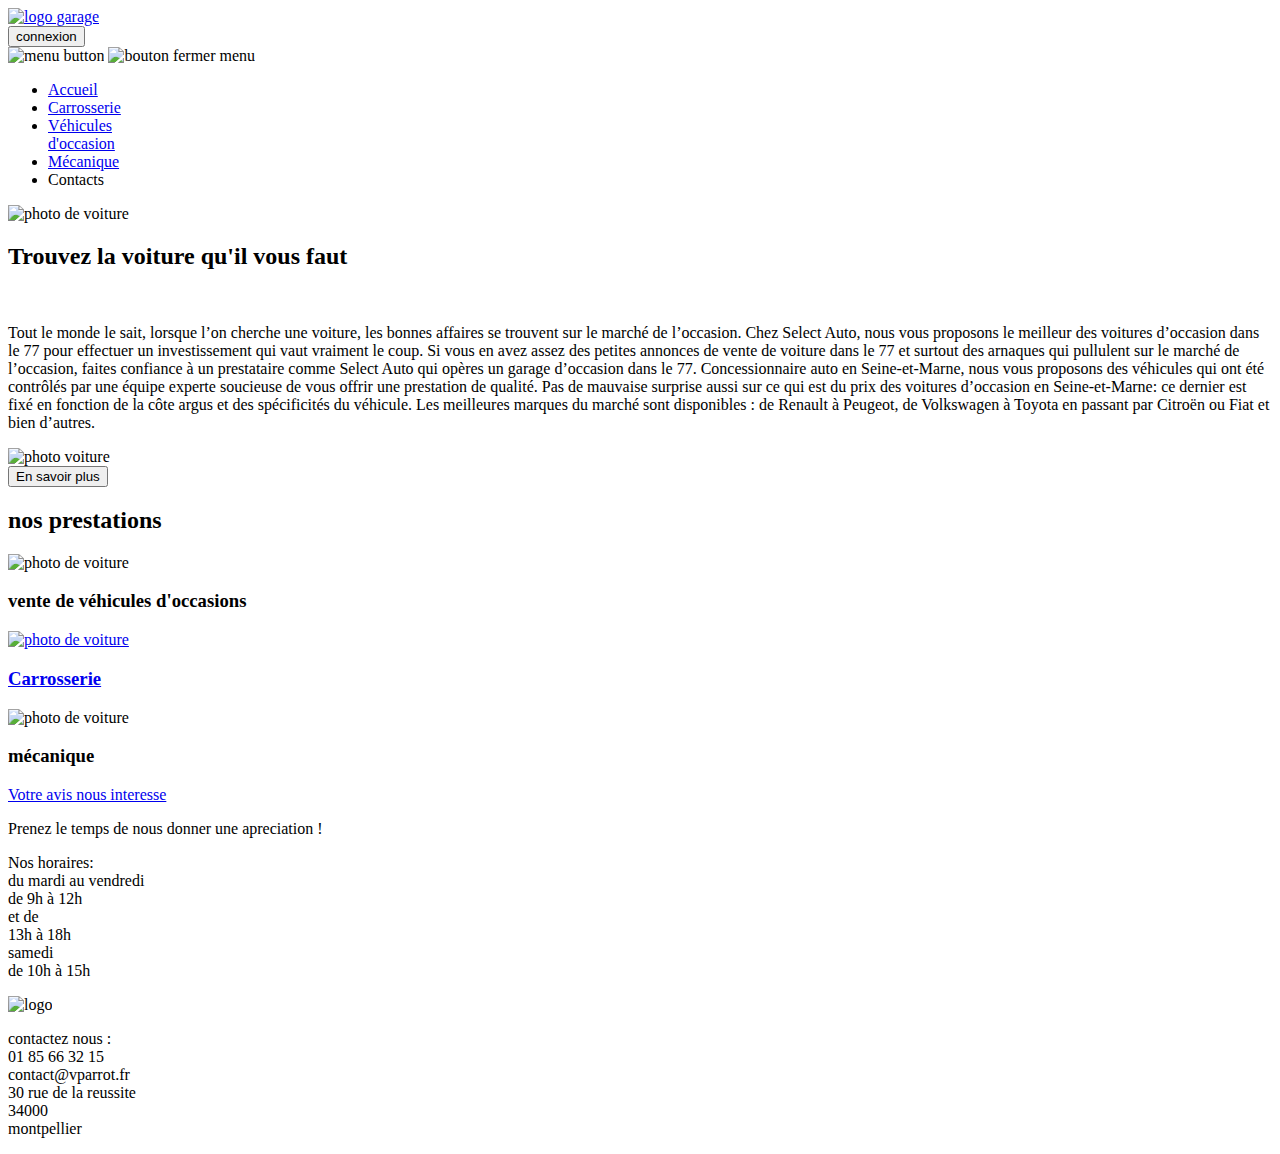
==== pages/index.html @ 4ce22640 "first commit late" ====
<!DOCTYPE html>
<html lang="fr">

<head>
    <meta charset="UTF-8">
    <meta http-equiv="X-UA-Compatible" content="IE=edge">
    <meta name="viewport" content="width=device-width, initial-scale=1.0">
    <link rel="shortcut icon" href="./image/Garage_V.parrot-removebg-preview.png" type="image/png">
    <link rel="stylesheet" href="https://cdnjs.cloudflare.com/ajax/libs/font-awesome/6.4.0/css/all.min.css"
        integrity="sha512-iecdLmaskl7CVkqkXNQ/ZH/XLlvWZOJyj7Yy7tcenmpD1ypASozpmT/E0iPtmFIB46ZmdtAc9eNBvH0H/ZpiBw=="
        crossorigin="anonymous" referrerpolicy="no-referrer" />
    <link rel="stylesheet" href="style.css">
    <title>Garagfe V.Parrot</title>
</head>

<body>
    <header class="header">
        <a href="./index.html"><img class="logo" src="./image/Garage_V.parrot-removebg-preview.png"
                alt="logo garage"></a>
        <div class="navbar">
            <a href="./connexion.html"><button class="connexion">connexion</button></a>
            <nav class="Le_menu">
                <div class="toggle">
                    <img src="./image/bars-solid.svg" alt="menu button" class="ouvrir">
                    <img src="./image/x-lg.svg" alt="bouton fermer menu" class="fermer">
                </div>
                <ul class="menu">
                    <li><a href="./index.html">Accueil</a></li>
                    <li><a href="./carrosserie.html">Carrosserie</a></li>
                    <li><a href="./vehicule-occasion.html"> Véhicules<br>d'occasion</a></li>
                    <li><a href="./mecanique.html">Mécanique</a></li>
                    <li><a id="scrollToDown">Contacts</a></li>
                </ul>
            </nav>
        </div>
    </header>
    <img src="./image/images (1).jpeg" alt="photo de voiture" class="img-top-pc">
    <main class="main">
        <section>
            <h2>Trouvez la voiture qu'il vous faut</h2> <br>
            <span class="trait"></span>
            <div class="texte">
                <p>Tout le monde le sait, lorsque l’on cherche une voiture, les bonnes affaires se trouvent sur le
                    marché de
                    l’occasion.
                    Chez Select Auto, nous vous proposons le meilleur des voitures d’occasion dans le 77 pour effectuer
                    un
                    investissement
                    qui vaut vraiment le coup. Si vous en avez assez des petites annonces de vente de voiture dans le 77
                    et
                    surtout des
                    arnaques qui pullulent sur le marché de l’occasion, faites confiance à un prestataire comme Select
                    Auto
                    qui opères un
                    garage d’occasion dans le 77. Concessionnaire auto en Seine-et-Marne, nous vous proposons des
                    véhicules
                    qui ont été
                    contrôlés par une équipe experte soucieuse de vous offrir une prestation de qualité.
                    Pas de mauvaise surprise aussi sur ce qui est du prix des voitures d’occasion en Seine-et-Marne: ce
                    dernier est fixé en
                    fonction de la côte argus et des spécificités du véhicule. Les meilleures marques du marché sont
                    disponibles : de
                    Renault à Peugeot, de Volkswagen à Toyota en passant par Citroën ou Fiat et bien d’autres.</p>
                <img src="./image/images (2).jpeg" alt="photo voiture">
            </div>
            <button class="btn2">En savoir plus</button>
        </section>
        <section class="bg-blk">
            <h2>nos prestations</h2>
            <div class="container">
                <div class="card">
                    <img src="./image/images (2).jpeg" alt="photo de voiture">
                    <div class="card-body">
                        <h3 class="card-title">vente de véhicules d'occasions</h3>
                    </div>
                </div>

                <div class="card">
                    <a href="./carrosserie.html"> <img src="./image/téléchargement (1).jpeg" alt="photo de voiture">
                        <div class="card-body">
                            <h3 class="card-title">Carrosserie</h3>
                        </div>
                    </a>
                </div>

                <div class="card">
                    <img src="./image/mecanique.jpeg" alt="photo de voiture">
                    <div class="card-body">
                        <h3 class="card-title">mécanique</h3>
                    </div>
                </div>

            </div>
        </section>
        <section class="bg-blc">
            <div class="avis">
                <a href="./avis.html">Votre avis nous interesse</a>
                <p>Prenez le temps de nous donner une apreciation !</p>
            </div>
        </section>
    </main>
    <footer>
        <div class="bg-blk footer">
            <p>Nos horaires: <br>
                du mardi au vendredi <br>
                de 9h à 12h <br> et de <br> 13h à 18h <br>samedi <br>de 10h à 15h</p>
            <div class="trait2"></div>
            <img src="./image/Garage_V.parrot-removebg-preview.png" alt="logo">
            <p>contactez nous : <br>01 85 66 32 15 <br>contact@vparrot.fr <br>30 rue de la reussite <br>34000
                <br>montpellier
            </p>
        </div>
    </footer>

    <script src="./script.js"></script>

</body>

</html>
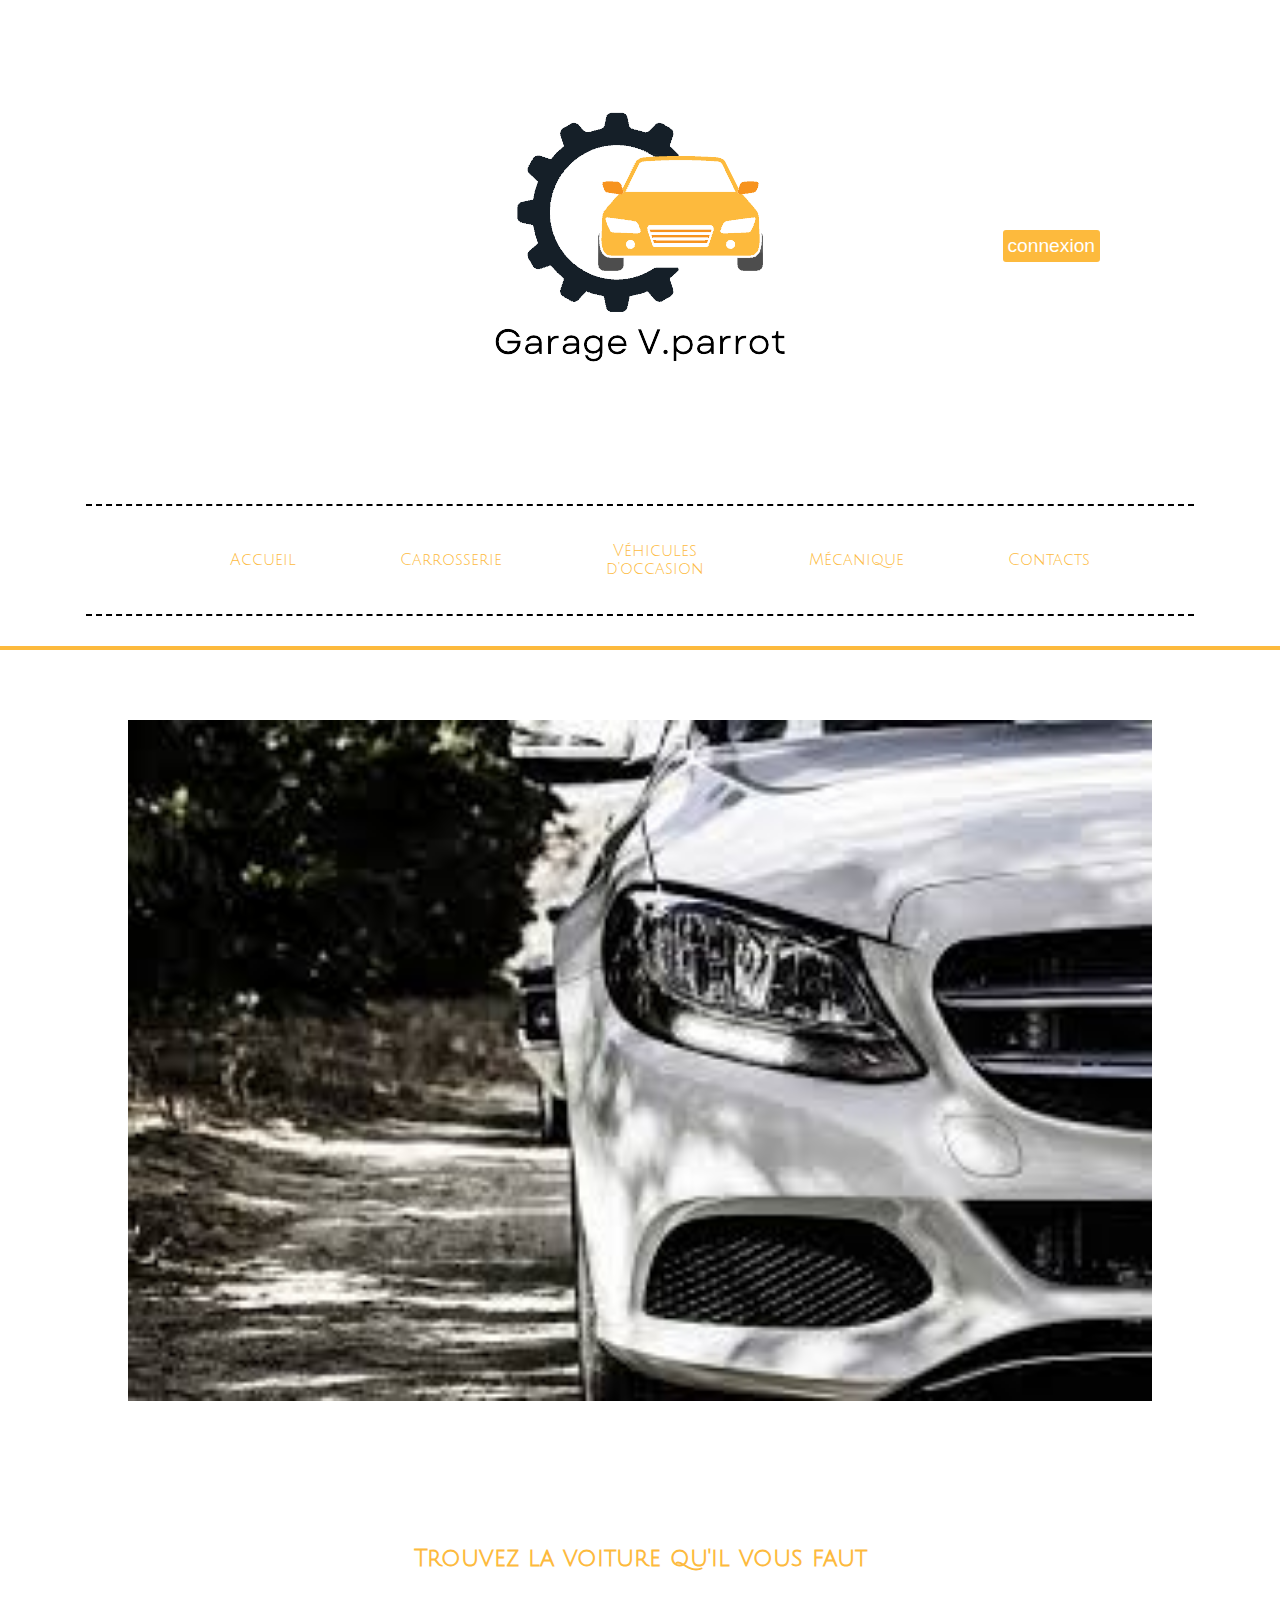
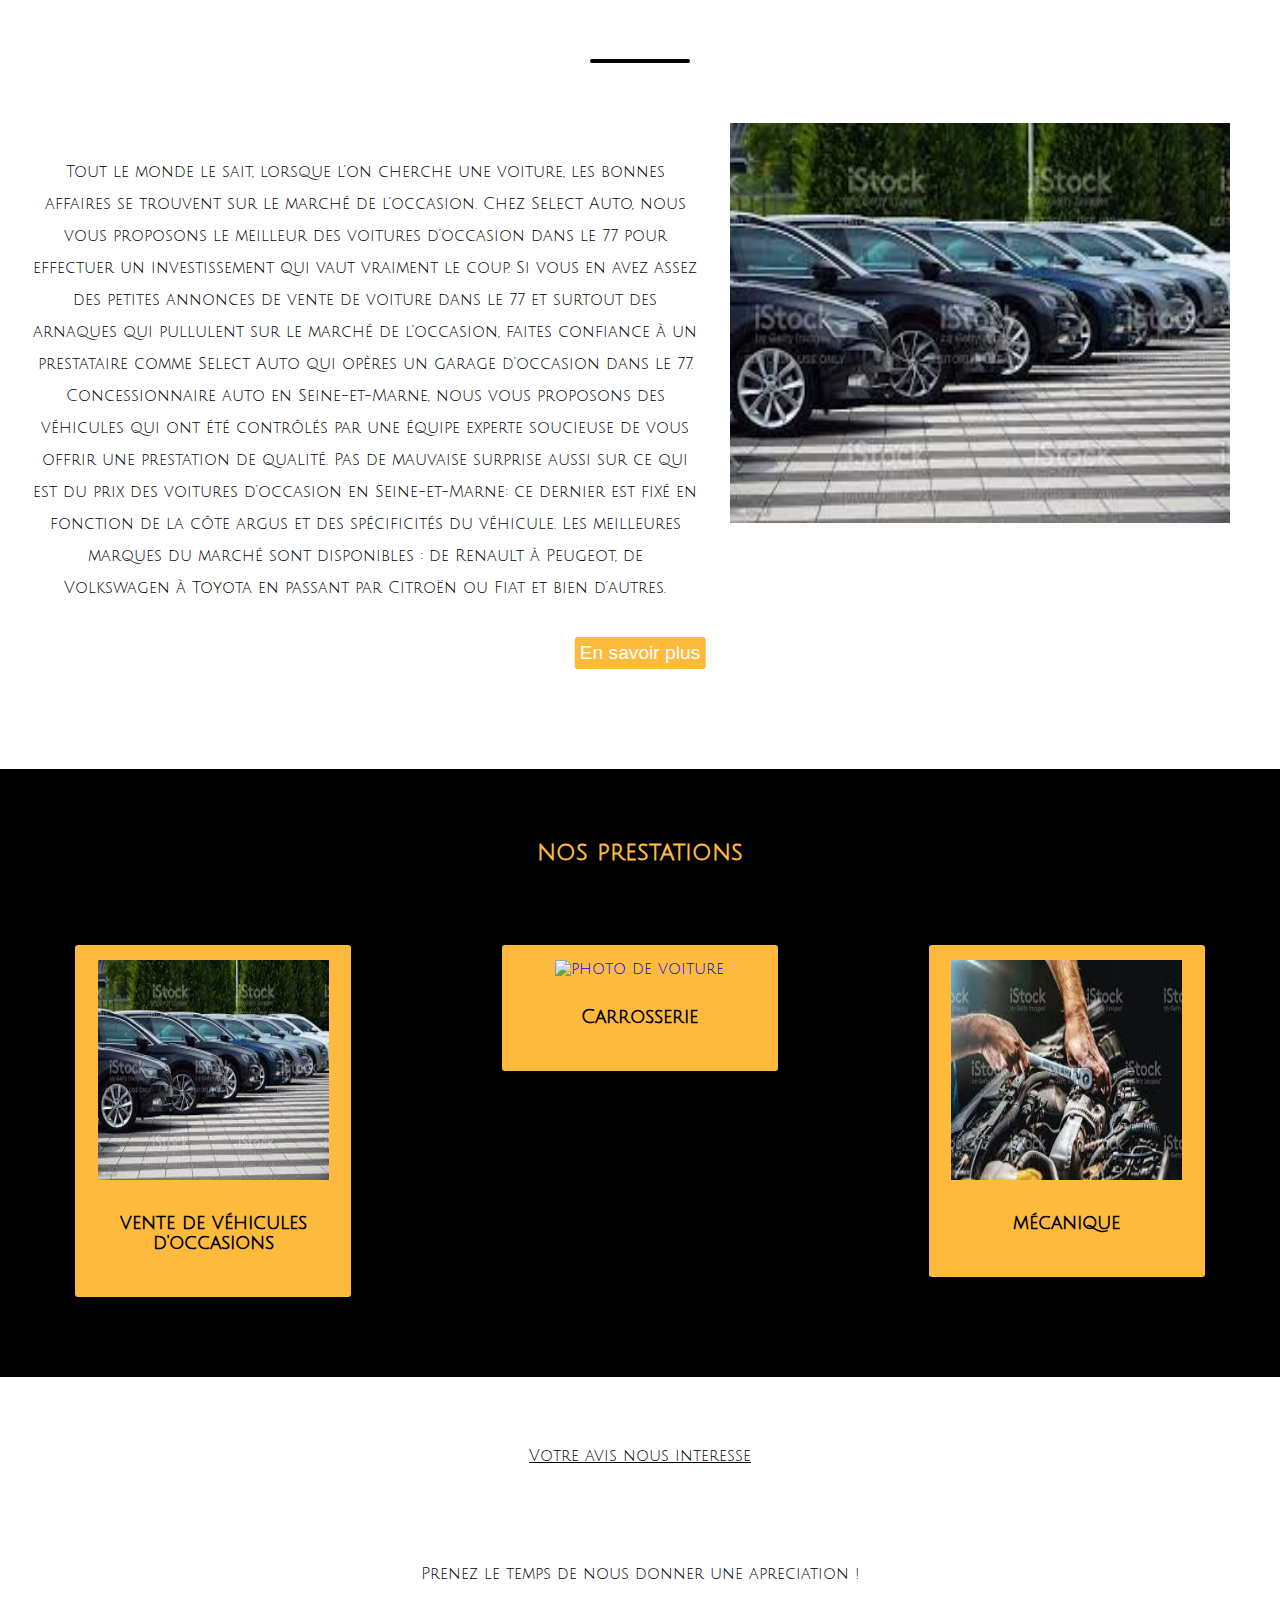
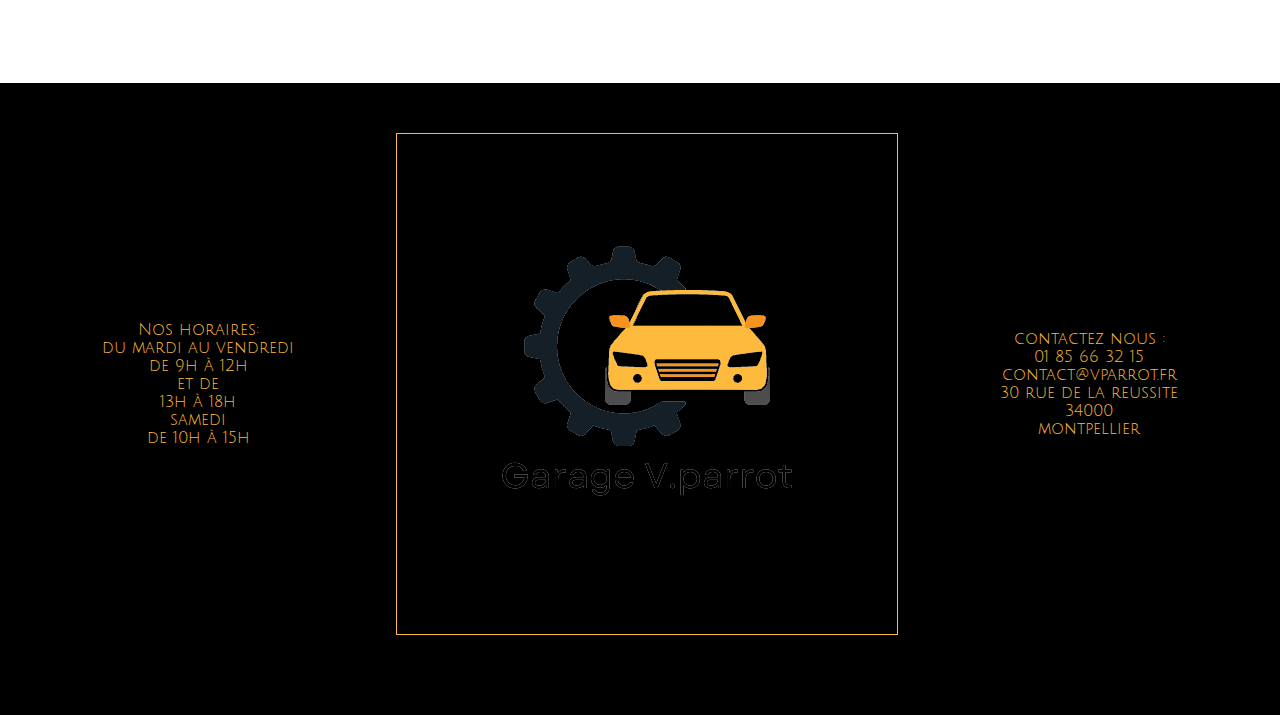
==== commit 62458dc0: "add pages in folder page" ====
--- a/pages/index.html
+++ b/pages/index.html
@@ -9,20 +9,20 @@
     <link rel="stylesheet" href="https://cdnjs.cloudflare.com/ajax/libs/font-awesome/6.4.0/css/all.min.css"
         integrity="sha512-iecdLmaskl7CVkqkXNQ/ZH/XLlvWZOJyj7Yy7tcenmpD1ypASozpmT/E0iPtmFIB46ZmdtAc9eNBvH0H/ZpiBw=="
         crossorigin="anonymous" referrerpolicy="no-referrer" />
-    <link rel="stylesheet" href="style.css">
+    <link rel="stylesheet" href="../style.css">
     <title>Garagfe V.Parrot</title>
 </head>
 
 <body>
     <header class="header">
-        <a href="./index.html"><img class="logo" src="./image/Garage_V.parrot-removebg-preview.png"
+        <a href="./index.html"><img class="logo" src="../image/Garage_V.parrot-removebg-preview.png"
                 alt="logo garage"></a>
         <div class="navbar">
             <a href="./connexion.html"><button class="connexion">connexion</button></a>
             <nav class="Le_menu">
                 <div class="toggle">
-                    <img src="./image/bars-solid.svg" alt="menu button" class="ouvrir">
-                    <img src="./image/x-lg.svg" alt="bouton fermer menu" class="fermer">
+                    <img src="../image/bars-solid.svg" alt="menu button" class="ouvrir">
+                    <img src="../image/x-lg.svg" alt="bouton fermer menu" class="fermer">
                 </div>
                 <ul class="menu">
                     <li><a href="./index.html">Accueil</a></li>
@@ -34,7 +34,8 @@
             </nav>
         </div>
     </header>
-    <img src="./image/images (1).jpeg" alt="photo de voiture" class="img-top-pc">
+
+    <img src="../image/images (1).jpeg" alt="photo de voiture" class="img-top-pc">
     <main class="main">
         <section>
             <h2>Trouvez la voiture qu'il vous faut</h2> <br>
@@ -61,7 +62,7 @@
                     fonction de la côte argus et des spécificités du véhicule. Les meilleures marques du marché sont
                     disponibles : de
                     Renault à Peugeot, de Volkswagen à Toyota en passant par Citroën ou Fiat et bien d’autres.</p>
-                <img src="./image/images (2).jpeg" alt="photo voiture">
+                <img src="../image/images (2).jpeg" alt="photo voiture">
             </div>
             <button class="btn2">En savoir plus</button>
         </section>
@@ -69,14 +70,14 @@
             <h2>nos prestations</h2>
             <div class="container">
                 <div class="card">
-                    <img src="./image/images (2).jpeg" alt="photo de voiture">
+                    <img src="../image/images (2).jpeg" alt="photo de voiture">
                     <div class="card-body">
                         <h3 class="card-title">vente de véhicules d'occasions</h3>
                     </div>
                 </div>
 
                 <div class="card">
-                    <a href="./carrosserie.html"> <img src="./image/téléchargement (1).jpeg" alt="photo de voiture">
+                    <a href="./carrosserie.html"> <img src="../image/téléchargement (1).jpeg" alt="photo de voiture">
                         <div class="card-body">
                             <h3 class="card-title">Carrosserie</h3>
                         </div>
@@ -84,7 +85,7 @@
                 </div>
 
                 <div class="card">
-                    <img src="./image/mecanique.jpeg" alt="photo de voiture">
+                    <img src="../image/mecanique.jpeg" alt="photo de voiture">
                     <div class="card-body">
                         <h3 class="card-title">mécanique</h3>
                     </div>
@@ -105,14 +106,14 @@
                 du mardi au vendredi <br>
                 de 9h à 12h <br> et de <br> 13h à 18h <br>samedi <br>de 10h à 15h</p>
             <div class="trait2"></div>
-            <img src="./image/Garage_V.parrot-removebg-preview.png" alt="logo">
+            <img src="../image/Garage_V.parrot-removebg-preview.png" alt="logo">
             <p>contactez nous : <br>01 85 66 32 15 <br>contact@vparrot.fr <br>30 rue de la reussite <br>34000
                 <br>montpellier
             </p>
         </div>
     </footer>
 
-    <script src="./script.js"></script>
+    <script src="../script.js"></script>
 
 </body>
 
--- a/style.css
+++ b/style.css
@@ -0,0 +1,426 @@
+@import url("https://fonts.googleapis.com/css2?family=Julius+Sans+One&display=swap");
+body {
+  padding: 0;
+  margin: 0;
+  box-sizing: border-box;
+  font-family: "Julius Sans One", sans-serif;
+}
+
+.p-vehicule-occ {
+  width: 100%;
+  margin-left: 50%;
+  transform: translateX(-50%);
+}
+
+@media screen and (min-width: 991px) {
+  .p-vehicule-occ {
+    display: none;
+  }
+}
+a {
+  text-decoration: none;
+}
+
+header {
+  border-bottom: 4px solid #fdba3d;
+  padding-bottom: 30px;
+}
+
+li {
+  list-style: none;
+}
+
+.logo {
+  position: relative;
+  left: 50%;
+  transform: translateX(-50%);
+}
+
+.navbar {
+  width: 85%;
+  margin: auto;
+  border-bottom: 2px dashed black;
+  border-top: 2px dashed black;
+  padding: 10px;
+}
+
+.connexion {
+  background-color: #fdba3d;
+  color: white;
+  border-radius: 3px;
+  padding: 5px;
+  position: absolute;
+  border: none;
+  font-size: larger;
+}
+.connexion:hover {
+  background-color: #eb9a02;
+}
+
+@media screen and (max-width: 991px) {
+  .img-top-pc {
+    display: none;
+  }
+  .texte img {
+    display: none;
+  }
+  .btn2 {
+    left: 10%;
+  }
+}
+.img-top-pc {
+  width: 80%;
+  margin-left: 50%;
+  transform: translateX(-50%);
+  margin-top: 70px;
+}
+
+@media screen and (min-width: 991px) {
+  .connexion {
+    top: 230px;
+    right: 180px;
+  }
+}
+.toggle {
+  height: 30px;
+  width: 30px;
+  margin-left: 50%;
+  transform: translateX(-50%);
+  display: none;
+}
+
+.menu {
+  display: flex;
+  justify-content: space-evenly;
+  align-items: center;
+}
+.menu a {
+  color: #fdba3d;
+}
+.menu a:hover {
+  color: white;
+}
+
+.menu > li {
+  padding: 5px 10px;
+  margin: 5px 0px;
+  text-align: center;
+}
+.menu > li:hover {
+  background: #fdba3d;
+  color: white;
+  padding: 5px 10px;
+  border-radius: 3px;
+}
+
+@media all and (max-width: 991px) {
+  .toggle {
+    display: block;
+    cursor: pointer;
+  }
+  .ouvrir {
+    display: block;
+  }
+  .fermer {
+    display: none;
+    width: 30px;
+    height: 30px;
+    font-weight: bold;
+  }
+  .open .ouvrir {
+    display: none;
+  }
+  .open .fermer {
+    display: block;
+  }
+  .menu {
+    flex-direction: column;
+    margin-top: 20px;
+    background: #fdba3d;
+    color: white;
+    width: 50%;
+    margin-left: 50%;
+    transform: translateX(-50%);
+    border-radius: 3px;
+    display: none;
+  }
+  .menu:hover {
+    background: #eb9a02;
+    color: white;
+  }
+  .open .menu {
+    display: flex;
+    font-size: 1.4rem;
+  }
+  .menu li a {
+    color: white;
+    padding-left: -30px;
+  }
+  ul.menu {
+    padding-left: 0;
+  }
+}
+h2 {
+  color: #fdba3d;
+  text-align: center;
+  margin-top: 70px;
+  padding-top: 70px;
+}
+
+.trait {
+  width: 100px;
+  height: 4px;
+  background-color: black;
+  margin-left: 50%;
+  transform: translateX(-50%);
+  display: block;
+  margin-top: 50px;
+  border-radius: 3px;
+}
+
+.texte {
+  display: flex;
+  margin-top: 60px;
+}
+.texte > p {
+  text-justify: auto;
+  text-align: center;
+  line-height: 200%;
+  margin: 33px;
+}
+.texte img {
+  margin-right: 50px;
+  width: 500px;
+  height: 400px;
+}
+
+.btn2 {
+  background: #fdba3d;
+  color: white;
+  border-radius: 3px;
+  padding: 5px;
+  margin-left: 50%;
+  transform: translateX(-50%);
+  border: none;
+  font-size: larger;
+}
+.btn2:hover {
+  background-color: #eb9a02;
+}
+
+.bg-blk {
+  background: black;
+  color: #fdba3d;
+  margin-top: 100px;
+  height: 100%;
+  padding-bottom: 80px;
+}
+
+.container {
+  text-align: center;
+  padding-top: 10px;
+}
+
+.card {
+  text-align: center;
+  margin: auto;
+  margin-top: 50px;
+  background-color: #fdba3d;
+  width: 60%;
+  border-radius: 3px;
+  height: 100%;
+  padding: 5px 10px 15px 10px;
+}
+.card img {
+  padding: 10px;
+  width: 90%;
+  height: 50%;
+}
+
+h3 {
+  color: black;
+  padding-bottom: 10px;
+}
+
+@media screen and (min-width: 991px) {
+  .container {
+    display: flex;
+  }
+  .card {
+    width: 20%;
+    height: 100%;
+  }
+  .card img {
+    height: 220px;
+    width: 90%;
+  }
+}
+.avis {
+  text-align: center;
+  margin-top: 70px;
+}
+.avis a {
+  text-decoration: underline;
+  color: black;
+}
+.avis p {
+  margin-top: 100px;
+}
+
+footer p {
+  padding-top: 50px;
+  text-align: center;
+}
+
+.trait2 {
+  width: 100px;
+  height: 4px;
+  background-color: white;
+  margin-left: 50%;
+  transform: translateX(-50%);
+  display: block;
+  margin-top: 50px;
+  border-radius: 3px;
+}
+
+@media screen and (min-width: 991px) {
+  .footer {
+    display: flex;
+    justify-content: space-evenly;
+    align-items: center;
+  }
+  .trait2 {
+    display: none;
+  }
+  footer img {
+    border: 1px solid #fdba3d;
+    margin-top: 50px;
+  }
+}
+@media screen and (max-width: 991px) {
+  footer img {
+    display: none;
+  }
+}
+.trait3 {
+  width: 100px;
+  height: 4px;
+  background-color: #fdba3d;
+  margin-left: 50%;
+  transform: translateX(-50%);
+  display: block;
+  margin-top: 50px;
+  border-radius: 3px;
+}
+
+.btn3 {
+  background: #fdba3d;
+  color: black;
+  border-radius: 3px;
+  padding: 10px;
+  margin-left: 50%;
+  transform: translateX(-50%);
+  border: none;
+  font-size: larger;
+}
+.btn3:hover {
+  background-color: #eb9a02;
+}
+
+.center {
+  text-align: center;
+  margin: 80px 0;
+}
+
+@media screen and (min-width: 991px) {
+  .card-occasion {
+    height: 400px;
+  }
+}
+.photo-mecanique {
+  margin-left: 50%;
+  transform: translateX(-50%);
+  height: 400px;
+  width: 600px;
+  margin-top: 80px;
+}
+
+@media screen and (max-width: 991px) {
+  .photo-mecanique {
+    display: none;
+  }
+}
+.form-i {
+  margin-top: 80px;
+  display: flex;
+  justify-content: center;
+  align-items: center;
+}
+
+input {
+  margin-bottom: 15px;
+  border: 2px solid black;
+  border-radius: 3px;
+}
+
+label {
+  color: #fdba3d;
+}
+
+.filter {
+  max-width: 400px;
+  margin: 80px auto;
+  padding: 10px;
+  border: 1px solid #fdba3d;
+  border-radius: 5px;
+}
+
+.filter h2 {
+  color: black;
+  margin-top: -60px;
+  margin-bottom: 60px;
+}
+
+.filter-row {
+  margin-bottom: 20px;
+  text-align: center;
+}
+
+#results {
+  margin-top: 20px;
+  padding: 10px;
+  border: 1px solid #ccc;
+  border-radius: 5px;
+}
+
+.btn-filter {
+  margin-bottom: 10px;
+  margin-top: 15px;
+  width: 30%;
+}
+
+#km,
+#classe,
+#annee,
+#prix {
+  border: 1px solid #fdba3d;
+}
+
+.form-group {
+  margin-left: 50%;
+  transform: translateX(-50%);
+}
+
+#avis-form button {
+  margin-top: 20px;
+}
+
+textarea {
+  resize: none;
+  min-width: 300px;
+  min-height: 200px;
+  max-width: 200px;
+  max-height: 400px;
+  margin-left: -26%;
+  margin-top: 10px;
+}/*# sourceMappingURL=style.css.map */